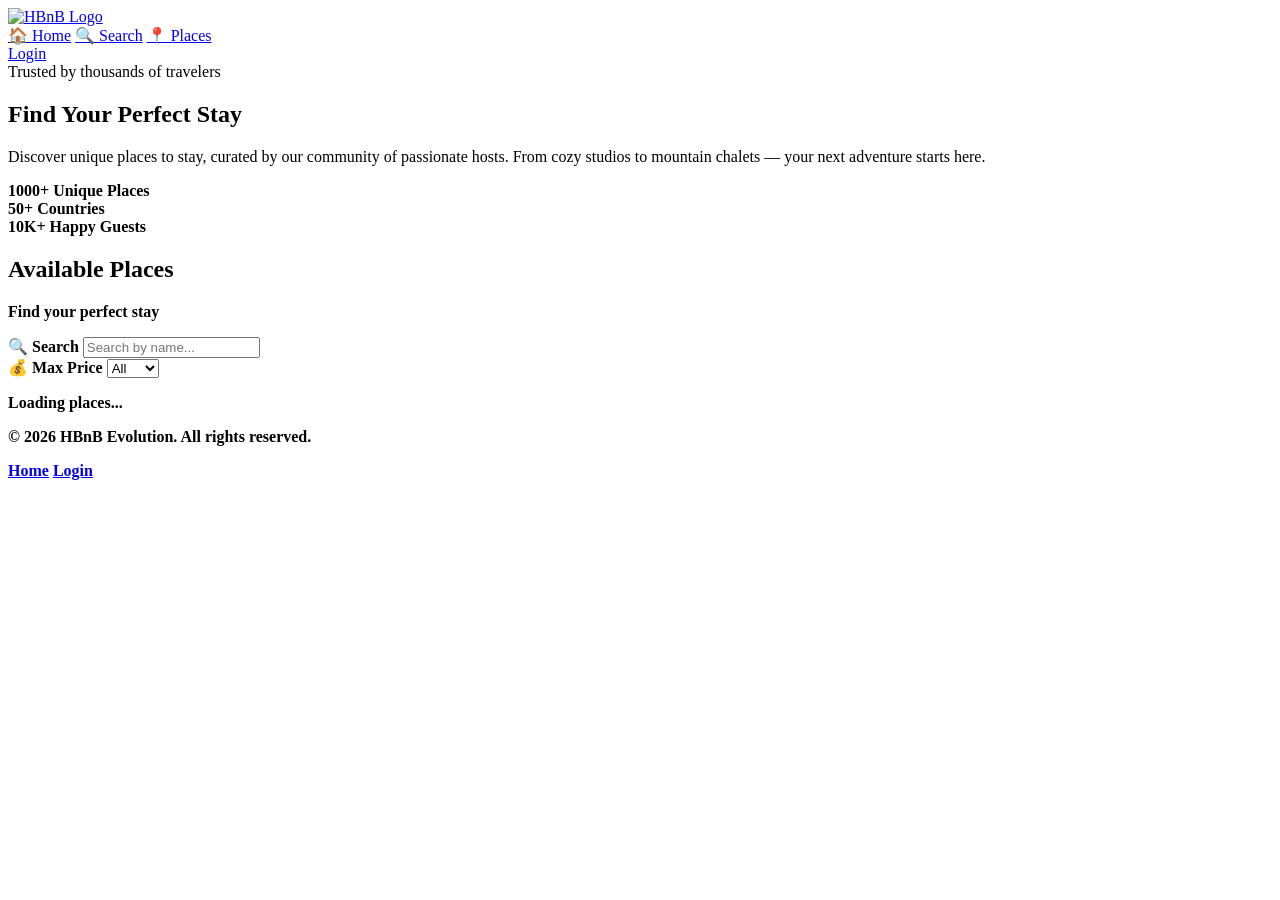
==== part4/index.html @ 8c71fd98 "Updating the index.html" ====
<!DOCTYPE html>
<html lang="en">
<head>
    <meta charset="UTF-8">
    <meta name="viewport" content="width=device-width, initial-scale=1.0">
    <title>HBnB - Find Your Perfect stay</title>
    <meta name="description" content="Discover and book unique places to stay,curated by our community of passionate hosts. Find your perfect stay with HBnB.">
    <link rel="icon" type="image/png" href="images/icon.png">
    <!-- Google font Nunito -->
    <link rel="preconnect" href="https://fonts.googleapis.com">
    <link href="https://fonts.googleapis.com/css2?family=Nunito:wght@400;600;700;800;900&display=swap" rel="stylesheet">
    <link rel="stylesheet" href="styles.css">
</head>
<body>

    <!-- ==================================================
        HEADER - logo + navbar +login/logout button
        classes obligatoires: .logo .login-button
    =================================================== -->
    <header>
        <div class="header-inner">
            <a href="index.html" class="header-logo-link">
                <img src="images/logo.png" alt="HBnB Logo" class="logo">
            </a>

            <!-- NAV BAR - liens principaux -->
            <nav class="main-nav" aria-label="Main navigation">
                <a href="index.html" class="nav-link active" aria-current="page">🏠 Home</a>
                <a href="index.html#search-section" class="nav-link">🔍 Search</a>
                <a href="index.html#places-list" class="nav-link">📍 Places</a>

                <!-- Bouton Login / Logout - id="login-link" requis par JS -->
                <nav class="header-auth" aria-label="Authentication">
                    <a href="login.html" class="login-button" id="login-link">Login</a>
            </nav>
        </div>
    </header>

    <!--=========================================================
            HERO - section commerciale avec titre et description
        ======================================================-->
        <section class="hero" aria-label="Welcome banner">
            <div class="hero-content">
                <span class="hero-badge"> Trusted by thousands of travelers</span>
                <h1 class="hero-title">Find Your <span class="hero-accent">Perfect Stay</span></h1>
            </div>
                <p class="hero-desc">
                    Discover unique places to stay, curated by our community of passionate hosts.
                    From cozy studios to mountain chalets — your next adventure starts here.
                </p>
                <div class="hero-stats"aria-label="Platform statistics">
                    <div class="hero-stat">
                        <strong>1000+<strong>
                        <span>Unique Places</span>
                    </div>
                    <div class="hero-stat-divider" aria-hidden="true"></div>
                    <div class="hero-stat">
                        <strong>50+</strong>
                        <span>Countries</span>
                    </div>
                    <div class="hero-stat-divider" aria-hidden="true"></div>
                    <div class="hero-stat">
                        <strong>10K+</strong>
                        <span>Happy Guests</span>
                    </div>
                </div>
            </div>
        </section>

        <!-- ========================================
            MAIN CONTENT
        ======================================== -->
    <main>

        <!-- SECTION RECHERCHE & FILTRES -->
        <section id="search-section" class="search-section" aria-label="Search and filters">
            <h2 class="search-title">Available Places</h2>
            <p class="section-subtitle">Find your perfect stay</p>

            <div class="filters-bar">
                <!-- Filtre texte (search par nom)-->
                <div class="filter-group">
                    <label for="search-input" class="filter-label">🔍 Search</label>
                    <input
                        type="text"
                        id="search-input"
                        class="filter-input"
                        placeholder="Search by name..."
                        aria-label="Search places by name"
                    >
                </div>

                <!-- Filtre prix - option ajoutées par scripts.js -->
                <div class="filter-group" id="filter">
                    <label for="price-filter" class="filter-label">💰 Max Price</label>
                    <select id="price-filter" aria-label="Filter by maximum price">

                        <!-- Rempli dynamiquement par JS (ALL, $10, $50 ,$100) -->
                    </select>
                </div>
            </div>
        </section>

        <!-- LISTE DES PLACES - div.place-card créées par scripts.js -->
        <section id="places-list" aria-live="polite" aria-label="List of available places">
                <!-- Rempli dynamiquement par JS -->
        </section>
    </main>

    <!--FOOTER - identique sur toutes les pages -->
    <footer>
        <div class="footer-inner">
            <p>&copy 2026 HBnB Evolution. All rights reserved.</p>
            <nav class="footer-nav" aria-label="Footer navigation">
                <a href="index.html">Home</a>
                <a href="login.html">Login</a>
            </nav>
        </div>
    </footer>

    <!-- Toast notification (crée par Js) -->
    <div class="toast" id="toast"></div>

    <!-- Script chargé en dernier pour le DOM soit pret -->
    <script src="scripts.js"></script>
</body>
</html>
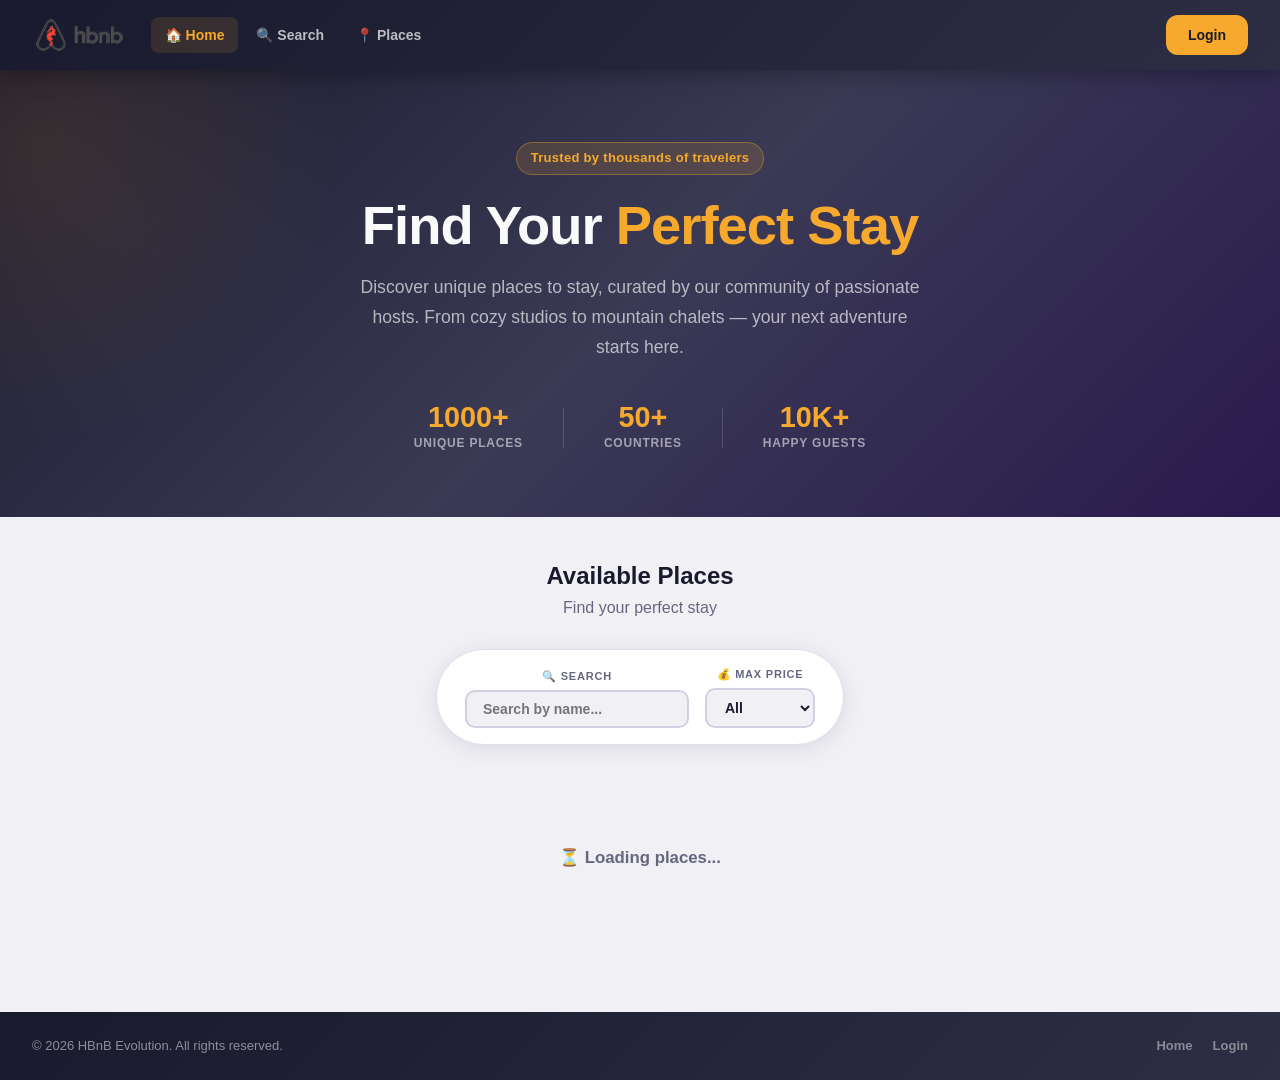
==== commit 22802fa7: "Updating the synthax index.html" ====
--- a/part4/index.html
+++ b/part4/index.html
@@ -3,8 +3,8 @@
 <head>
     <meta charset="UTF-8">
     <meta name="viewport" content="width=device-width, initial-scale=1.0">
-    <title>HBnB - Find Your Perfect stay</title>
-    <meta name="description" content="Discover and book unique places to stay,curated by our community of passionate hosts. Find your perfect stay with HBnB.">
+    <title>HBnB - Find Your Perfect Stay</title>
+    <meta name="description" content="Discover and book unique places to stay, curated by our community of passionate hosts. Find your perfect stay with HBnB.">
     <link rel="icon" type="image/png" href="images/icon.png">
     <!-- Google font Nunito -->
     <link rel="preconnect" href="https://fonts.googleapis.com">
@@ -14,8 +14,8 @@
 <body>
 
     <!-- ==================================================
-        HEADER - logo + navbar +login/logout button
-        classes obligatoires: .logo .login-button
+        HEADER - logo + navbar + login/logout button
+        Classes obligatoires : .logo  .login-button
     =================================================== -->
     <header>
         <div class="header-inner">
@@ -25,51 +25,53 @@
 
             <!-- NAV BAR - liens principaux -->
             <nav class="main-nav" aria-label="Main navigation">
-                <a href="index.html" class="nav-link active" aria-current="page">🏠 Home</a>
-                <a href="index.html#search-section" class="nav-link">🔍 Search</a>
-                <a href="index.html#places-list" class="nav-link">📍 Places</a>
+                <a href="index.html" class="nav-link active" aria-current="page">&#127968; Home</a>
+                <a href="index.html#search-section" class="nav-link">&#128269; Search</a>
+                <a href="index.html#places-list" class="nav-link">&#128205; Places</a>
+                <!-- Affiché uniquement quand connecté — géré par scripts.js -->
+                <a href="add_place.html" class="nav-link nav-add-place" id="add-place-link" style="display:none">&#43; Add Place</a>
+            </nav>
 
-                <!-- Bouton Login / Logout - id="login-link" requis par JS -->
-                <nav class="header-auth" aria-label="Authentication">
-                    <a href="login.html" class="login-button" id="login-link">Login</a>
+            <!-- Bouton Login / Logout - id="login-link" requis par JS -->
+            <nav class="header-auth" aria-label="Authentication">
+                <a href="login.html" class="login-button" id="login-link">Login</a>
             </nav>
         </div>
     </header>
 
-    <!--=========================================================
-            HERO - section commerciale avec titre et description
-        ======================================================-->
-        <section class="hero" aria-label="Welcome banner">
-            <div class="hero-content">
-                <span class="hero-badge"> Trusted by thousands of travelers</span>
-                <h1 class="hero-title">Find Your <span class="hero-accent">Perfect Stay</span></h1>
-            </div>
-                <p class="hero-desc">
-                    Discover unique places to stay, curated by our community of passionate hosts.
-                    From cozy studios to mountain chalets — your next adventure starts here.
-                </p>
-                <div class="hero-stats"aria-label="Platform statistics">
-                    <div class="hero-stat">
-                        <strong>1000+<strong>
-                        <span>Unique Places</span>
-                    </div>
-                    <div class="hero-stat-divider" aria-hidden="true"></div>
-                    <div class="hero-stat">
-                        <strong>50+</strong>
-                        <span>Countries</span>
-                    </div>
-                    <div class="hero-stat-divider" aria-hidden="true"></div>
-                    <div class="hero-stat">
-                        <strong>10K+</strong>
-                        <span>Happy Guests</span>
-                    </div>
+    <!-- =====================================================
+        HERO - section commerciale avec titre et description
+    ====================================================== -->
+    <section class="hero" aria-label="Welcome banner">
+        <div class="hero-content">
+            <span class="hero-badge">Trusted by thousands of travelers</span>
+            <h1 class="hero-title">Find Your <span class="hero-accent">Perfect Stay</span></h1>
+            <p class="hero-desc">
+                Discover unique places to stay, curated by our community of passionate hosts.
+                From cozy studios to mountain chalets — your next adventure starts here.
+            </p>
+            <div class="hero-stats" aria-label="Platform statistics">
+                <div class="hero-stat">
+                    <strong>1000+</strong>
+                    <span>Unique Places</span>
+                </div>
+                <div class="hero-stat-divider" aria-hidden="true"></div>
+                <div class="hero-stat">
+                    <strong>50+</strong>
+                    <span>Countries</span>
+                </div>
+                <div class="hero-stat-divider" aria-hidden="true"></div>
+                <div class="hero-stat">
+                    <strong>10K+</strong>
+                    <span>Happy Guests</span>
                 </div>
             </div>
-        </section>
+        </div>
+    </section>
 
-        <!-- ========================================
-            MAIN CONTENT
-        ======================================== -->
+    <!-- ======================================================
+        MAIN CONTENT
+    ======================================================= -->
     <main>
 
         <!-- SECTION RECHERCHE & FILTRES -->
@@ -78,9 +80,9 @@
             <p class="section-subtitle">Find your perfect stay</p>
 
             <div class="filters-bar">
-                <!-- Filtre texte (search par nom)-->
+                <!-- Filtre texte (search par nom) -->
                 <div class="filter-group">
-                    <label for="search-input" class="filter-label">🔍 Search</label>
+                    <label for="search-input" class="filter-label">&#128269; Search</label>
                     <input
                         type="text"
                         id="search-input"
@@ -90,12 +92,11 @@
                     >
                 </div>
 
-                <!-- Filtre prix - option ajoutées par scripts.js -->
+                <!-- Filtre prix - options ajoutées par scripts.js -->
                 <div class="filter-group" id="filter">
-                    <label for="price-filter" class="filter-label">💰 Max Price</label>
+                    <label for="price-filter" class="filter-label">&#128176; Max Price</label>
                     <select id="price-filter" aria-label="Filter by maximum price">
-
-                        <!-- Rempli dynamiquement par JS (ALL, $10, $50 ,$100) -->
+                        <!-- Rempli dynamiquement par JS (All, $10, $50, $100) -->
                     </select>
                 </div>
             </div>
@@ -103,14 +104,15 @@
 
         <!-- LISTE DES PLACES - div.place-card créées par scripts.js -->
         <section id="places-list" aria-live="polite" aria-label="List of available places">
-                <!-- Rempli dynamiquement par JS -->
+            <!-- Rempli dynamiquement par JS -->
         </section>
+
     </main>
 
-    <!--FOOTER - identique sur toutes les pages -->
+    <!-- FOOTER -->
     <footer>
         <div class="footer-inner">
-            <p>&copy 2026 HBnB Evolution. All rights reserved.</p>
+            <p>&copy; 2026 HBnB Evolution. All rights reserved.</p>
             <nav class="footer-nav" aria-label="Footer navigation">
                 <a href="index.html">Home</a>
                 <a href="login.html">Login</a>
@@ -118,10 +120,10 @@
         </div>
     </footer>
 
-    <!-- Toast notification (crée par Js) -->
-    <div class="toast" id="toast"></div>
+    <!-- Toast notification (créé par JS) -->
+    <div class="toast" id="toast" role="status" aria-live="polite"></div>
 
-    <!-- Script chargé en dernier pour le DOM soit pret -->
+    <!-- Script chargé en dernier pour que le DOM soit prêt -->
     <script src="scripts.js"></script>
 </body>
 </html>
--- a/part4/styles.css
+++ b/part4/styles.css
@@ -0,0 +1,1009 @@
+/*
+  styles.css — HBnB Part 4 — Enhanced Design
+  Palette : orange #F7A92D, dark #1a1a2e, light grays
+  Font    : Nunito via Google Fonts
+
+  CLASSES OBLIGATOIRES PRÉSENTES :
+  .logo  .login-button  .place-card  .details-button
+  .place-details  .place-info  .review-card  .add-review  .form
+*/
+
+/* ================================================================
+   CSS VARIABLES
+   ================================================================ */
+:root {
+    --orange:        #F7A92D;
+    --orange-dark:   #e09318;
+    --orange-light:  #FFF3DC;
+    --orange-glow:   rgba(247, 169, 45, 0.25);
+    --dark:          #1a1a2e;
+    --dark-mid:      #2d2d44;
+    --dark-soft:     #3a3a55;
+    --white:         #FAFAFA;
+    --gray-light:    #f0f0f5;
+    --gray-mid:      #d0d0e0;
+    --gray-text:     #666680;
+    --gray-border:   #e0e0ea;
+    --card-shadow:   0 4px 20px rgba(26, 26, 46, 0.10);
+    --card-hover:    0 10px 40px rgba(247, 169, 45, 0.22);
+    --header-shadow: 0 2px 24px rgba(0, 0, 0, 0.35);
+    --radius:        16px;
+    --radius-sm:     10px;
+    --radius-btn:    12px;
+    --transition:    0.25s cubic-bezier(0.4, 0, 0.2, 1);
+}
+
+/* ================================================================
+   RESET & BASE
+   ================================================================ */
+*, *::before, *::after {
+    box-sizing: border-box;
+    margin: 0;
+    padding: 0;
+}
+
+html { scroll-behavior: smooth; }
+
+body {
+    font-family: 'Nunito', 'Segoe UI', sans-serif;
+    background-color: var(--gray-light);
+    color: var(--dark);
+    min-height: 100vh;
+    display: flex;
+    flex-direction: column;
+    font-size: 16px;
+    line-height: 1.6;
+}
+
+/* ================================================================
+   HEADER
+   ================================================================ */
+header {
+    background: linear-gradient(135deg, var(--dark) 0%, var(--dark-mid) 100%);
+    box-shadow: var(--header-shadow);
+    position: sticky;
+    top: 0;
+    z-index: 200;
+}
+
+.header-inner {
+    max-width: 1280px;
+    margin: 0 auto;
+    padding: 0 32px;
+    height: 70px;
+    display: flex;
+    align-items: center;
+    gap: 24px;
+}
+
+.header-logo-link {
+    display: inline-flex;
+    align-items: center;
+    flex-shrink: 0;
+    text-decoration: none;
+}
+
+/* Classe obligatoire */
+.logo {
+    height: 40px;
+    width: auto;
+    transition: transform var(--transition), opacity var(--transition);
+}
+.logo:hover { transform: scale(1.06); opacity: 0.9; }
+
+/* ----------------------------------------------------------------
+   NAVBAR PRINCIPALE
+   ---------------------------------------------------------------- */
+.main-nav {
+    display: flex;
+    align-items: center;
+    gap: 4px;
+    flex: 1;
+}
+
+.nav-link {
+    color: rgba(255, 255, 255, 0.70);
+    text-decoration: none;
+    font-weight: 700;
+    font-size: 14px;
+    padding: 7px 14px;
+    border-radius: 8px;
+    transition: color var(--transition), background var(--transition);
+    white-space: nowrap;
+}
+.nav-link:hover,
+.nav-link.active {
+    color: var(--white);
+    background: rgba(255, 255, 255, 0.10);
+}
+.nav-link[aria-current="page"] {
+    color: var(--orange);
+    background: rgba(247, 169, 45, 0.12);
+}
+
+/* ----------------------------------------------------------------
+   AUTH NAV (Login / Logout)
+   ---------------------------------------------------------------- */
+.header-auth {
+    display: flex;
+    align-items: center;
+    flex-shrink: 0;
+}
+
+/* Classe obligatoire */
+.login-button {
+    background-color: var(--orange);
+    color: var(--dark);
+    font-family: 'Nunito', sans-serif;
+    font-weight: 800;
+    font-size: 14px;
+    text-decoration: none;
+    padding: 9px 22px;
+    border-radius: var(--radius-btn);
+    border: none;
+    cursor: pointer;
+    transition: background-color var(--transition), transform var(--transition), box-shadow var(--transition);
+    display: inline-flex;
+    align-items: center;
+    gap: 6px;
+}
+.login-button:hover {
+    background-color: var(--orange-dark);
+    transform: translateY(-1px);
+    box-shadow: 0 4px 16px var(--orange-glow);
+}
+
+/* Bouton Logout */
+.logout-button {
+    background: transparent;
+    color: var(--orange);
+    font-family: 'Nunito', sans-serif;
+    font-weight: 800;
+    font-size: 14px;
+    text-decoration: none;
+    padding: 8px 20px;
+    border-radius: var(--radius-btn);
+    border: 2px solid var(--orange);
+    cursor: pointer;
+    transition: all var(--transition);
+    display: inline-flex;
+    align-items: center;
+    gap: 6px;
+}
+.logout-button:hover {
+    background: var(--orange);
+    color: var(--dark);
+    box-shadow: 0 4px 16px var(--orange-glow);
+}
+
+/* ================================================================
+   HERO — Section commerciale
+   ================================================================ */
+.hero {
+    background: linear-gradient(135deg, var(--dark) 0%, var(--dark-soft) 50%, #2a1a4e 100%);
+    padding: 72px 32px 64px;
+    text-align: center;
+    position: relative;
+    overflow: hidden;
+}
+
+.hero::before {
+    content: '';
+    position: absolute;
+    top: -50%;
+    left: -20%;
+    width: 600px;
+    height: 600px;
+    background: radial-gradient(circle, rgba(247, 169, 45, 0.12) 0%, transparent 70%);
+    pointer-events: none;
+}
+
+.hero-content {
+    position: relative;
+    max-width: 720px;
+    margin: 0 auto;
+}
+
+.hero-badge {
+    display: inline-block;
+    background: rgba(247, 169, 45, 0.15);
+    color: var(--orange);
+    border: 1px solid rgba(247, 169, 45, 0.35);
+    font-size: 13px;
+    font-weight: 700;
+    padding: 5px 14px;
+    border-radius: 50px;
+    margin-bottom: 20px;
+    letter-spacing: 0.3px;
+}
+
+.hero-title {
+    font-size: clamp(2rem, 5vw, 3.4rem);
+    font-weight: 900;
+    color: var(--white);
+    line-height: 1.15;
+    margin-bottom: 16px;
+    letter-spacing: -1px;
+}
+
+.hero-accent {
+    color: var(--orange);
+}
+
+.hero-desc {
+    font-size: 1.1rem;
+    color: rgba(255, 255, 255, 0.65);
+    margin-bottom: 40px;
+    max-width: 560px;
+    margin-left: auto;
+    margin-right: auto;
+    line-height: 1.7;
+}
+
+.hero-stats {
+    display: flex;
+    align-items: center;
+    justify-content: center;
+    gap: 0;
+    flex-wrap: wrap;
+    gap: 12px;
+}
+
+.hero-stat {
+    display: flex;
+    flex-direction: column;
+    align-items: center;
+    gap: 2px;
+    padding: 0 28px;
+}
+.hero-stat strong {
+    font-size: 1.8rem;
+    font-weight: 900;
+    color: var(--orange);
+    line-height: 1;
+}
+.hero-stat span {
+    font-size: 12px;
+    font-weight: 700;
+    color: rgba(255, 255, 255, 0.55);
+    text-transform: uppercase;
+    letter-spacing: 0.8px;
+}
+
+.hero-stat-divider {
+    width: 1px;
+    height: 40px;
+    background: rgba(255, 255, 255, 0.15);
+    flex-shrink: 0;
+}
+
+/* ================================================================
+   MAIN
+   ================================================================ */
+main {
+    flex: 1;
+    max-width: 1280px;
+    margin: 0 auto;
+    width: 100%;
+    padding: 40px 32px 80px;
+}
+
+/* ================================================================
+   SECTION SEARCH & FILTERS
+   ================================================================ */
+.search-section {
+    text-align: center;
+    margin-bottom: 40px;
+}
+
+.section-title {
+    font-size: 2rem;
+    font-weight: 900;
+    color: var(--dark);
+    margin-bottom: 6px;
+    letter-spacing: -0.5px;
+}
+
+.section-subtitle {
+    color: var(--gray-text);
+    font-size: 1rem;
+    margin-bottom: 28px;
+}
+
+.filters-bar {
+    display: flex;
+    align-items: flex-end;
+    justify-content: center;
+    gap: 16px;
+    flex-wrap: wrap;
+    background: white;
+    padding: 16px 28px;
+    border-radius: 50px;
+    box-shadow: var(--card-shadow);
+    width: fit-content;
+    margin: 0 auto;
+    border: 1px solid var(--gray-border);
+}
+
+.filter-group {
+    display: flex;
+    flex-direction: column;
+    gap: 4px;
+}
+
+.filter-label {
+    font-size: 11px;
+    font-weight: 800;
+    text-transform: uppercase;
+    letter-spacing: 0.8px;
+    color: var(--gray-text);
+}
+
+#search-input {
+    padding: 9px 16px;
+    border-radius: 10px;
+    border: 2px solid var(--gray-mid);
+    font-family: 'Nunito', sans-serif;
+    font-size: 14px;
+    font-weight: 600;
+    color: var(--dark);
+    background: var(--gray-light);
+    outline: none;
+    transition: border-color var(--transition), background var(--transition);
+    min-width: 200px;
+}
+#search-input:focus {
+    border-color: var(--orange);
+    background: white;
+}
+
+#price-filter {
+    padding: 9px 14px;
+    border-radius: 10px;
+    border: 2px solid var(--gray-mid);
+    font-family: 'Nunito', sans-serif;
+    font-size: 14px;
+    font-weight: 700;
+    color: var(--dark);
+    background: var(--gray-light);
+    cursor: pointer;
+    outline: none;
+    transition: border-color var(--transition);
+    min-width: 110px;
+}
+#price-filter:focus { border-color: var(--orange); background: white; }
+
+/* ================================================================
+   GRILLE DES PLACES
+   ================================================================ */
+#places-list {
+    display: grid;
+    grid-template-columns: repeat(auto-fill, minmax(300px, 1fr));
+    gap: 24px;
+}
+
+/* Carte place — CLASSE OBLIGATOIRE
+   Paramètres fixes : margin:20px padding:10px border:1px solid #ddd border-radius:10px */
+.place-card {
+    background: white;
+    margin: 20px;
+    padding: 10px;
+    border: 1px solid #ddd;
+    border-radius: 10px;
+    box-shadow: var(--card-shadow);
+    transition: transform var(--transition), box-shadow var(--transition), border-color var(--transition);
+    display: flex;
+    flex-direction: column;
+    overflow: hidden;
+    cursor: pointer;
+    /* Override margins pour la grille — on garde les 20px de padding/margin interne */
+    margin: 0;
+}
+.place-card:hover {
+    transform: translateY(-6px);
+    box-shadow: var(--card-hover);
+    border-color: var(--orange);
+}
+
+/* Photo de la place */
+.place-card-photo {
+    width: 100%;
+    height: 200px;
+    object-fit: cover;
+    border-radius: 8px;
+    margin: -2px -2px 0 -2px;
+    width: calc(100% + 4px);
+    display: block;
+    background-color: var(--gray-mid);
+}
+
+.place-card-body {
+    padding: 14px 8px 4px;
+    display: flex;
+    flex-direction: column;
+    flex: 1;
+}
+
+.place-card h2 {
+    font-size: 1.05rem;
+    font-weight: 800;
+    color: var(--dark);
+    margin-bottom: 6px;
+    line-height: 1.3;
+}
+
+.place-card .price-tag {
+    display: inline-block;
+    background: var(--orange-light);
+    color: var(--orange-dark);
+    font-weight: 800;
+    font-size: 0.88rem;
+    padding: 4px 10px;
+    border-radius: 6px;
+    margin-bottom: 14px;
+}
+
+/* Bouton View Details — CLASSE OBLIGATOIRE */
+.details-button {
+    background: linear-gradient(135deg, var(--orange) 0%, var(--orange-dark) 100%);
+    color: var(--dark);
+    font-family: 'Nunito', sans-serif;
+    font-weight: 800;
+    font-size: 14px;
+    text-decoration: none;
+    padding: 10px 0;
+    border-radius: 8px;
+    border: none;
+    cursor: pointer;
+    text-align: center;
+    display: block;
+    margin-top: auto;
+    transition: opacity var(--transition), transform var(--transition), box-shadow var(--transition);
+}
+.details-button:hover {
+    opacity: 0.9;
+    transform: translateY(-1px);
+    box-shadow: 0 4px 16px var(--orange-glow);
+}
+
+/* Messages vide / chargement */
+.no-places-msg,
+.loading-msg {
+    grid-column: 1 / -1;
+    text-align: center;
+    padding: 60px 20px;
+    color: var(--gray-text);
+    font-size: 1.05rem;
+    font-weight: 600;
+}
+.loading-msg::before {
+    content: '⏳ ';
+}
+
+/* ================================================================
+   PAGE LOGIN
+   ================================================================ */
+.login-wrapper {
+    min-height: calc(100vh - 140px);
+    display: flex;
+    align-items: center;
+    justify-content: center;
+    padding: 40px 20px;
+}
+
+#login-form {
+    background: white;
+    padding: 48px 40px;
+    border-radius: 24px;
+    box-shadow: var(--card-shadow);
+    width: 100%;
+    max-width: 440px;
+    border: 1px solid var(--gray-mid);
+}
+
+.login-logo-wrapper {
+    text-align: center;
+    font-size: 2.5rem;
+    margin-bottom: 16px;
+}
+
+#login-form h2 {
+    text-align: center;
+    font-size: 1.8rem;
+    font-weight: 900;
+    color: var(--dark);
+    margin-bottom: 6px;
+}
+
+.form-subtitle {
+    text-align: center;
+    color: var(--gray-text);
+    font-size: 14px;
+    margin-bottom: 28px;
+}
+
+.form-group { margin-bottom: 20px; }
+.form-group label {
+    display: block;
+    font-weight: 800;
+    font-size: 11px;
+    color: var(--dark);
+    margin-bottom: 6px;
+    text-transform: uppercase;
+    letter-spacing: 0.6px;
+}
+.form-group input {
+    width: 100%;
+    padding: 12px 16px;
+    border: 2px solid var(--gray-mid);
+    border-radius: 10px;
+    font-family: 'Nunito', sans-serif;
+    font-size: 15px;
+    color: var(--dark);
+    background: var(--gray-light);
+    outline: none;
+    transition: border-color var(--transition), background var(--transition);
+}
+.form-group input:focus {
+    border-color: var(--orange);
+    background: white;
+}
+
+.btn-primary {
+    width: 100%;
+    padding: 14px;
+    background: linear-gradient(135deg, var(--orange) 0%, var(--orange-dark) 100%);
+    color: var(--dark);
+    font-family: 'Nunito', sans-serif;
+    font-weight: 900;
+    font-size: 16px;
+    border: none;
+    border-radius: var(--radius-btn);
+    cursor: pointer;
+    transition: all var(--transition);
+    margin-top: 8px;
+}
+.btn-primary:hover {
+    transform: translateY(-2px);
+    box-shadow: 0 8px 24px var(--orange-glow);
+}
+
+.error-message {
+    background: #FEE2E2;
+    color: #DC2626;
+    border: 1px solid #FCA5A5;
+    border-radius: 10px;
+    padding: 10px 14px;
+    font-size: 14px;
+    font-weight: 700;
+    margin-bottom: 20px;
+    display: none;
+}
+
+.login-demo-hint {
+    text-align: center;
+    font-size: 12px;
+    color: var(--gray-text);
+    margin-top: 20px;
+    line-height: 1.6;
+}
+.login-demo-hint code {
+    background: var(--gray-light);
+    padding: 2px 6px;
+    border-radius: 4px;
+    font-size: 11px;
+    color: var(--dark);
+    font-weight: 700;
+}
+
+/* ================================================================
+   BREADCRUMB
+   ================================================================ */
+.breadcrumb {
+    margin-bottom: 24px;
+}
+.breadcrumb a {
+    color: var(--gray-text);
+    text-decoration: none;
+    font-weight: 700;
+    font-size: 14px;
+    transition: color var(--transition);
+    display: inline-flex;
+    align-items: center;
+    gap: 6px;
+}
+.breadcrumb a:hover { color: var(--orange); }
+
+/* ================================================================
+   PAGE PLACE DETAILS
+   ================================================================ */
+
+/* Classe obligatoire */
+.place-details {
+    margin-bottom: 48px;
+}
+
+.place-photo {
+    width: 100%;
+    max-height: 420px;
+    object-fit: cover;
+    border-radius: var(--radius);
+    margin-bottom: 28px;
+    box-shadow: var(--card-shadow);
+}
+
+#place-details h1 {
+    font-size: 2.2rem;
+    font-weight: 900;
+    color: var(--dark);
+    margin-bottom: 24px;
+    letter-spacing: -0.5px;
+}
+
+/* Classe obligatoire */
+.place-info {
+    background: white;
+    border: 1px solid #ddd;
+    border-radius: 10px;
+    padding: 10px;
+    /* enrichissements */
+    padding: 32px 36px;
+    box-shadow: var(--card-shadow);
+    display: grid;
+    grid-template-columns: 1fr 1fr;
+    gap: 24px;
+}
+
+.place-info-item {
+    display: flex;
+    flex-direction: column;
+    gap: 4px;
+}
+
+.place-info-label {
+    font-size: 11px;
+    font-weight: 800;
+    text-transform: uppercase;
+    letter-spacing: 1px;
+    color: var(--gray-text);
+}
+
+.place-info-value {
+    font-size: 1.05rem;
+    font-weight: 700;
+    color: var(--dark);
+}
+
+.place-info-value.price {
+    color: var(--orange-dark);
+    font-size: 1.5rem;
+    font-weight: 900;
+}
+
+/* Amenities avec icônes */
+.amenities-list {
+    display: flex;
+    flex-wrap: wrap;
+    gap: 10px;
+    margin-top: 4px;
+}
+
+.amenity-tag {
+    background: var(--orange-light);
+    color: var(--orange-dark);
+    font-weight: 800;
+    font-size: 13px;
+    padding: 6px 14px;
+    border-radius: 20px;
+    border: 1px solid rgba(247, 169, 45, 0.25);
+    display: inline-flex;
+    align-items: center;
+    gap: 6px;
+}
+
+.amenity-icon {
+    font-size: 15px;
+}
+
+/* ================================================================
+   SECTION REVIEWS
+   ================================================================ */
+#reviews {
+    margin-bottom: 48px;
+}
+
+#reviews h2 {
+    font-size: 1.6rem;
+    font-weight: 900;
+    color: var(--dark);
+    margin-bottom: 24px;
+    letter-spacing: -0.3px;
+}
+
+/* Carte review — CLASSE OBLIGATOIRE
+   Paramètres fixes : margin:20px padding:10px border:1px solid #ddd border-radius:10px */
+.review-card {
+    background: white;
+    margin: 20px;
+    padding: 10px;
+    border: 1px solid #ddd;
+    border-radius: 10px;
+    /* enrichissements */
+    padding: 22px 26px;
+    margin: 0 0 16px 0;
+    box-shadow: var(--card-shadow);
+    transition: box-shadow var(--transition);
+}
+.review-card:hover { box-shadow: var(--card-hover); }
+
+.review-card .reviewer-name {
+    font-weight: 900;
+    font-size: 1rem;
+    color: var(--dark);
+    margin-bottom: 8px;
+    display: flex;
+    align-items: center;
+    gap: 8px;
+}
+
+.reviewer-avatar {
+    width: 32px;
+    height: 32px;
+    background: linear-gradient(135deg, var(--orange) 0%, var(--orange-dark) 100%);
+    border-radius: 50%;
+    display: inline-flex;
+    align-items: center;
+    justify-content: center;
+    font-size: 14px;
+    font-weight: 900;
+    color: var(--dark);
+    flex-shrink: 0;
+}
+
+.review-card .review-text {
+    color: var(--gray-text);
+    font-size: 0.95rem;
+    margin-bottom: 12px;
+    line-height: 1.65;
+}
+
+.stars {
+    color: var(--orange);
+    font-size: 1.1rem;
+    letter-spacing: 2px;
+}
+
+/* ================================================================
+   SECTION ADD REVIEW
+   ================================================================ */
+
+/* Classe obligatoire */
+#add-review {
+    background: white;
+    border: 1px solid #ddd;
+    border-radius: 10px;
+    padding: 10px;
+    /* enrichissements */
+    padding: 36px 40px;
+    box-shadow: var(--card-shadow);
+    margin-top: 48px;
+}
+
+#add-review h2 {
+    font-size: 1.5rem;
+    font-weight: 900;
+    color: var(--dark);
+    margin-bottom: 28px;
+    padding-bottom: 16px;
+    border-bottom: 2px solid var(--gray-light);
+}
+
+/* Classe obligatoire */
+#add-review .form label,
+#review-form label {
+    display: block;
+    font-weight: 800;
+    font-size: 11px;
+    text-transform: uppercase;
+    letter-spacing: 0.7px;
+    color: var(--dark);
+    margin-bottom: 7px;
+}
+
+#add-review .form textarea,
+#add-review .form select,
+#review-form textarea,
+#review-form select {
+    width: 100%;
+    padding: 12px 16px;
+    border: 2px solid var(--gray-mid);
+    border-radius: 10px;
+    font-family: 'Nunito', sans-serif;
+    font-size: 15px;
+    color: var(--dark);
+    background: var(--gray-light);
+    margin-bottom: 20px;
+    outline: none;
+    resize: vertical;
+    transition: border-color var(--transition), background var(--transition);
+}
+
+#add-review .form textarea:focus,
+#review-form textarea:focus,
+#review-form select:focus {
+    border-color: var(--orange);
+    background: white;
+}
+
+#add-review .form button,
+#review-form button[type="submit"] {
+    background: linear-gradient(135deg, var(--orange) 0%, var(--orange-dark) 100%);
+    color: var(--dark);
+    font-family: 'Nunito', sans-serif;
+    font-weight: 900;
+    font-size: 15px;
+    padding: 13px 36px;
+    border: none;
+    border-radius: var(--radius-btn);
+    cursor: pointer;
+    transition: all var(--transition);
+}
+
+#add-review .form button:hover,
+#review-form button[type="submit"]:hover {
+    transform: translateY(-2px);
+    box-shadow: 0 8px 24px var(--orange-glow);
+}
+
+/* ================================================================
+   PAGE ADD_REVIEW STANDALONE
+   ================================================================ */
+.review-page-wrapper {
+    max-width: 620px;
+    margin: 0 auto;
+    padding: 20px 0 60px;
+}
+
+#review-form {
+    background: white;
+    padding: 44px 48px;
+    border-radius: 24px;
+    border: 1px solid var(--gray-mid);
+    box-shadow: var(--card-shadow);
+}
+
+#review-form h1 {
+    font-size: 1rem;
+    font-weight: 700;
+    color: var(--gray-text);
+    text-align: center;
+    margin-bottom: 4px;
+}
+
+#review-form h2 {
+    font-size: 1.9rem;
+    font-weight: 900;
+    color: var(--dark);
+    text-align: center;
+    margin-bottom: 36px;
+    letter-spacing: -0.5px;
+}
+
+/* ================================================================
+   TOAST NOTIFICATION
+   ================================================================ */
+.toast {
+    position: fixed;
+    bottom: 32px;
+    right: 32px;
+    background: var(--dark);
+    color: white;
+    padding: 14px 22px;
+    border-radius: 14px;
+    font-weight: 800;
+    font-size: 14px;
+    box-shadow: 0 8px 32px rgba(0, 0, 0, 0.3);
+    z-index: 1000;
+    transform: translateY(80px);
+    opacity: 0;
+    transition: all 0.4s cubic-bezier(0.4, 0, 0.2, 1);
+    pointer-events: none;
+    max-width: 340px;
+}
+.toast.toast-success { border-left: 4px solid #22C55E; }
+.toast.toast-error   { border-left: 4px solid #EF4444; }
+.toast.show          { transform: translateY(0); opacity: 1; }
+
+/* ================================================================
+   FOOTER
+   ================================================================ */
+footer {
+    background: linear-gradient(135deg, var(--dark) 0%, var(--dark-mid) 100%);
+    color: rgba(255, 255, 255, 0.5);
+    padding: 24px 32px;
+    margin-top: auto;
+}
+
+.footer-inner {
+    max-width: 1280px;
+    margin: 0 auto;
+    display: flex;
+    align-items: center;
+    justify-content: space-between;
+    gap: 16px;
+    flex-wrap: wrap;
+}
+
+.footer-inner p {
+    font-size: 13px;
+}
+
+.footer-nav {
+    display: flex;
+    gap: 20px;
+}
+
+.footer-nav a {
+    color: rgba(255, 255, 255, 0.45);
+    text-decoration: none;
+    font-size: 13px;
+    font-weight: 600;
+    transition: color var(--transition);
+}
+.footer-nav a:hover { color: var(--orange); }
+
+/* ================================================================
+   RESPONSIVE
+   ================================================================ */
+@media (max-width: 768px) {
+    .header-inner {
+        padding: 0 16px;
+        gap: 12px;
+        height: 60px;
+    }
+
+    .main-nav {
+        display: none; /* Caché sur mobile pour rester épuré */
+    }
+
+    .hero { padding: 48px 20px 40px; }
+    .hero-title { font-size: 1.9rem; }
+    .hero-stats { gap: 8px; }
+    .hero-stat { padding: 0 16px; }
+    .hero-stat-divider { display: none; }
+
+    main { padding: 28px 16px 60px; }
+
+    .filters-bar {
+        flex-direction: column;
+        border-radius: 16px;
+        padding: 16px 20px;
+        width: 100%;
+    }
+    #search-input { min-width: 100%; }
+
+    #places-list {
+        grid-template-columns: 1fr;
+        gap: 0;
+    }
+    .place-card { margin: 0 0 20px 0; }
+
+    .place-info { grid-template-columns: 1fr; }
+
+    #login-form { padding: 32px 24px; }
+    #review-form { padding: 28px 24px; }
+    #add-review { padding: 24px 20px; }
+
+    .footer-inner {
+        flex-direction: column;
+        text-align: center;
+        gap: 10px;
+    }
+
+    .toast { left: 16px; right: 16px; bottom: 16px; max-width: none; }
+}
+
+@media (max-width: 480px) {
+    .hero-title { font-size: 1.6rem; }
+    .section-title { font-size: 1.5rem; }
+}
